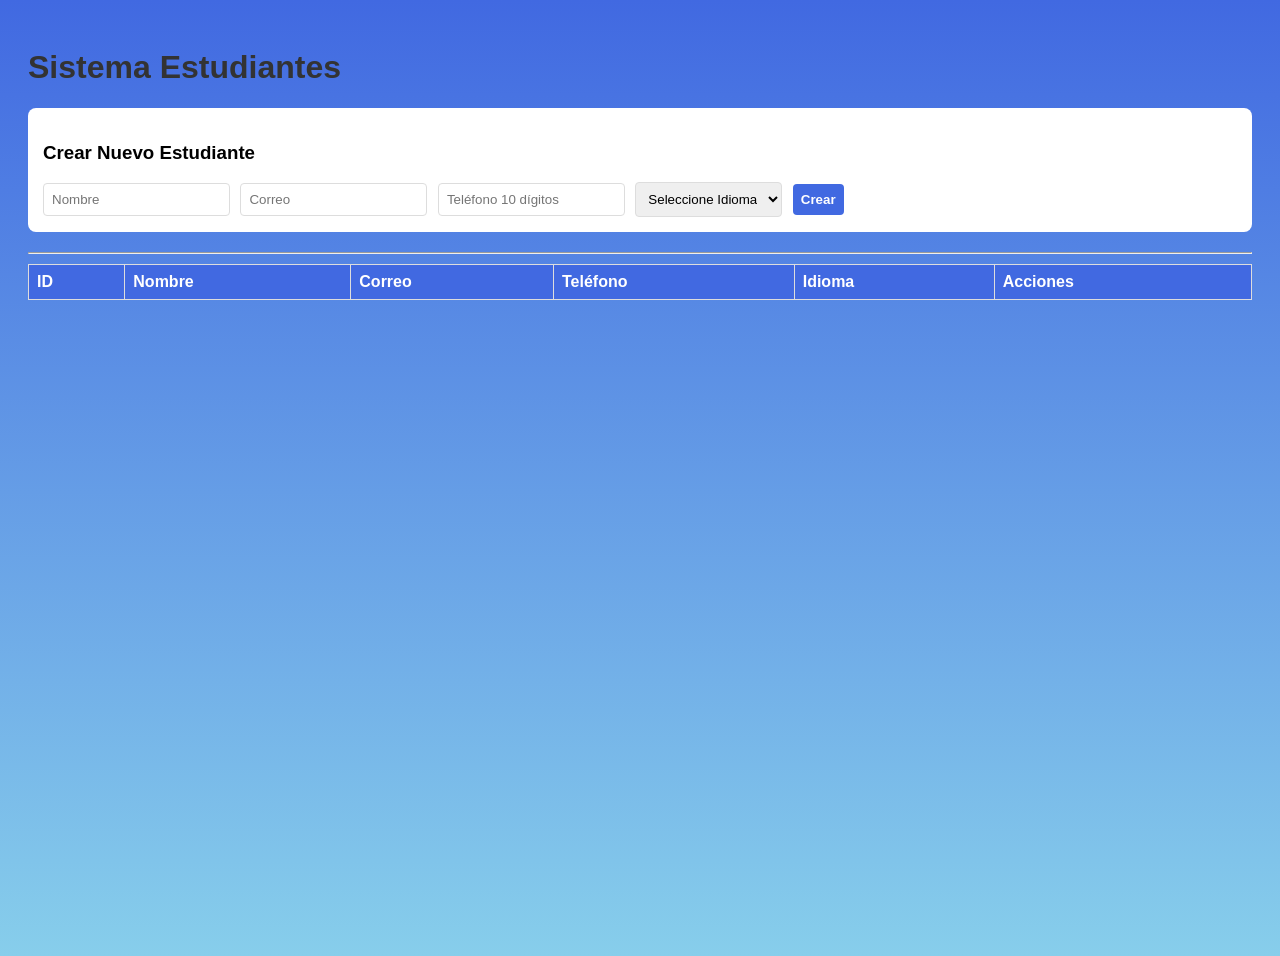
==== proyecto_entrega_estudiante/proyecto_estudiante/frontend/index.html @ 20bc5c9d "Add files via upload" ====
<!doctype html>
<html>
<head>
    <meta charset="utf-8">
    <title>Estudiantes Tarea Proyecto Final UPANA</title>
    <style>
        body {
            font-family: Arial;
            padding: 20px;
            background-image: linear-gradient(to bottom, #4169E1, #87CEEB);
            min-height: 100vh;
        }
        h1 {
            color: #333;
        }
        #form {
            background: white;
            padding: 15px;
            border-radius: 8px;
            margin-bottom: 20px;
        }
        input, select, button {
            padding: 8px;
            margin-right: 6px;
            border: 1px solid #ddd;
            border-radius: 4px;
        }
        button {
            cursor: pointer;
            background: #4169E1;
            color: white;
            border: none;
            font-weight: bold;
        }
        button:hover {
            background: #2952CC;
        }
        .btn-cancelar {
            background: #888;
        }
        .btn-cancelar:hover {
            background: #666;
        }
        .btn-editar {
            background: #6c757d;
            font-size: 12px;
            padding: 5px 10px;
        }
        .btn-editar:hover {
            background: #5a6268;
        }
        .btn-eliminar {
            background: #6c757d;
            font-size: 12px;
            padding: 5px 10px;
        }
        .btn-eliminar:hover {
            background: #5a6268;
        }
        table {
            width: 100%;
            border-collapse: collapse;
            margin-top: 10px;
            background: white;
        }
        th, td {
            border: 1px solid #ddd;
            padding: 8px;
            text-align: left;
        }
        th {
            background-color: #4169E1;
            color: white;
        }
        .modo-edicion {
            background-color: #fff3cd;
        }
    </style>
</head>
<body>
<h1>Sistema Estudiantes</h1>
<div id="form">
    <h3 id="form-title">Crear Nuevo Estudiante</h3>
    <input type="hidden" id="estudianteId">
    <input id="nombre" placeholder="Nombre">
    <input id="correo" placeholder="Correo">
    <input id="telefono" placeholder="Teléfono 10 dígitos">
    <select id="idioma">
        <option value=''>Seleccione Idioma</option>
        <option>español</option>
        <option>inglés</option>
        <option>francés</option>
    </select>
    <button id="btnGuardar">Crear</button>
    <button id="btnCancelar" class="btn-cancelar" style="display:none;">Cancelar</button>
</div>
<hr>
<table id="tabla">
    <thead>
    <tr>
        <th>ID</th>
        <th>Nombre</th>
        <th>Correo</th>
        <th>Teléfono</th>
        <th>Idioma</th>
        <th>Acciones</th>
    </tr>
    </thead>
    <tbody></tbody>
</table>

<script>
    const API = 'http://localhost:8080/estudiantes';
    let modoEdicion = false;

    async function cargar() {
        try {
            let res = await fetch(API);
            let data = await res.json();
            let tbody = document.querySelector('#tabla tbody');
            tbody.innerHTML = '';

            data.forEach(s => {
                let tr = document.createElement('tr');
                tr.innerHTML = `
                    <td>${s.id || ''}</td>
                    <td>${s.nombre || ''}</td>
                    <td>${s.correo || ''}</td>
                    <td>${s.telefono || ''}</td>
                    <td>${s.idioma || ''}</td>
                    <td>
                        <button class="btn-editar" onclick="editarEstudiante(${s.id}, '${s.nombre}', '${s.correo}', '${s.telefono}', '${s.idioma}')">
                             Editar
                        </button>
                        <button class="btn-eliminar" onclick="borrar(${s.id})">
                             Eliminar
                        </button>
                    </td>
                `;
                tbody.appendChild(tr);
            });
        } catch (error) {
            alert('Error al cargar estudiantes: ' + error.message);
        }
    }

    async function guardar() {
        const id = document.getElementById('estudianteId').value;
        const dto = {
            nombre: document.getElementById('nombre').value.trim(),
            correo: document.getElementById('correo').value.trim(),
            telefono: document.getElementById('telefono').value.trim(),
            idioma: document.getElementById('idioma').value
        };


        if (!dto.nombre || !dto.correo || !dto.telefono || !dto.idioma) {
            alert('Por favor complete todos los campos');
            return;
        }

        if (!/^\d{10}$/.test(dto.telefono)) {
            alert('El teléfono debe tener exactamente 10 dígitos numéricos');
            return;
        }

        console.log('Enviando datos:', dto); // DEBUG

        try {
            let r;
            if (modoEdicion && id) {

                console.log('Actualizando estudiante ID:', id); // DEBUG
                r = await fetch(`${API}/${id}`, {
                    method: 'PUT',
                    headers: {'Content-Type': 'application/json'},
                    body: JSON.stringify(dto)
                });
            } else {
                console.log('Creando nuevo estudiante'); // DEBUG
                r = await fetch(API, {
                    method: 'POST',
                    headers: {'Content-Type': 'application/json'},
                    body: JSON.stringify(dto)
                });
            }

            console.log('Respuesta status:', r.status); // DEBUG
            const result = await r.json();
            console.log('Resultado:', result); // DEBUG

            if (!r.ok || result.error) {
                alert('Error: ' + (result.error || 'No se pudo guardar'));
                return;
            }

            alert(modoEdicion ? 'Estudiante actualizado correctamente' : 'Estudiante creado correctamente');
            cancelarEdicion();
            cargar();
        } catch (error) {
            console.error('Error completo:', error); // DEBUG
            alert('Error al guardar: ' + error.message);
        }
    }

    function editarEstudiante(id, nombre, correo, telefono, idioma) {
        modoEdicion = true;

        document.getElementById('estudianteId').value = id;
        document.getElementById('nombre').value = nombre;
        document.getElementById('correo').value = correo;
        document.getElementById('telefono').value = telefono;
        document.getElementById('idioma').value = idioma;

        document.getElementById('form-title').textContent = `Editando Estudiante #${id}`;
        document.getElementById('btnGuardar').textContent = 'Actualizar';
        document.getElementById('btnCancelar').style.display = 'inline-block';
        document.getElementById('form').classList.add('modo-edicion');

        document.getElementById('form').scrollIntoView({ behavior: 'smooth' });
    }

    function cancelarEdicion() {
        modoEdicion = false;

        document.getElementById('estudianteId').value = '';
        document.getElementById('nombre').value = '';
        document.getElementById('correo').value = '';
        document.getElementById('telefono').value = '';
        document.getElementById('idioma').value = '';

        document.getElementById('form-title').textContent = 'Crear Nuevo Estudiante';
        document.getElementById('btnGuardar').textContent = 'Crear';
        document.getElementById('btnCancelar').style.display = 'none';
        document.getElementById('form').classList.remove('modo-edicion');
    }

    async function borrar(id) {
        if (!confirm('¿Está seguro de eliminar este estudiante?')) return;

        try {
            await fetch(`${API}/${id}`, {method: 'DELETE'});
            alert('Estudiante eliminado correctamente');
            cargar();
        } catch (error) {
            alert('Error al eliminar: ' + error.message);
        }
    }

    document.getElementById('btnGuardar').addEventListener('click', guardar);
    document.getElementById('btnCancelar').addEventListener('click', cancelarEdicion);

    window.onload = cargar;
</script>
</body>
</html>
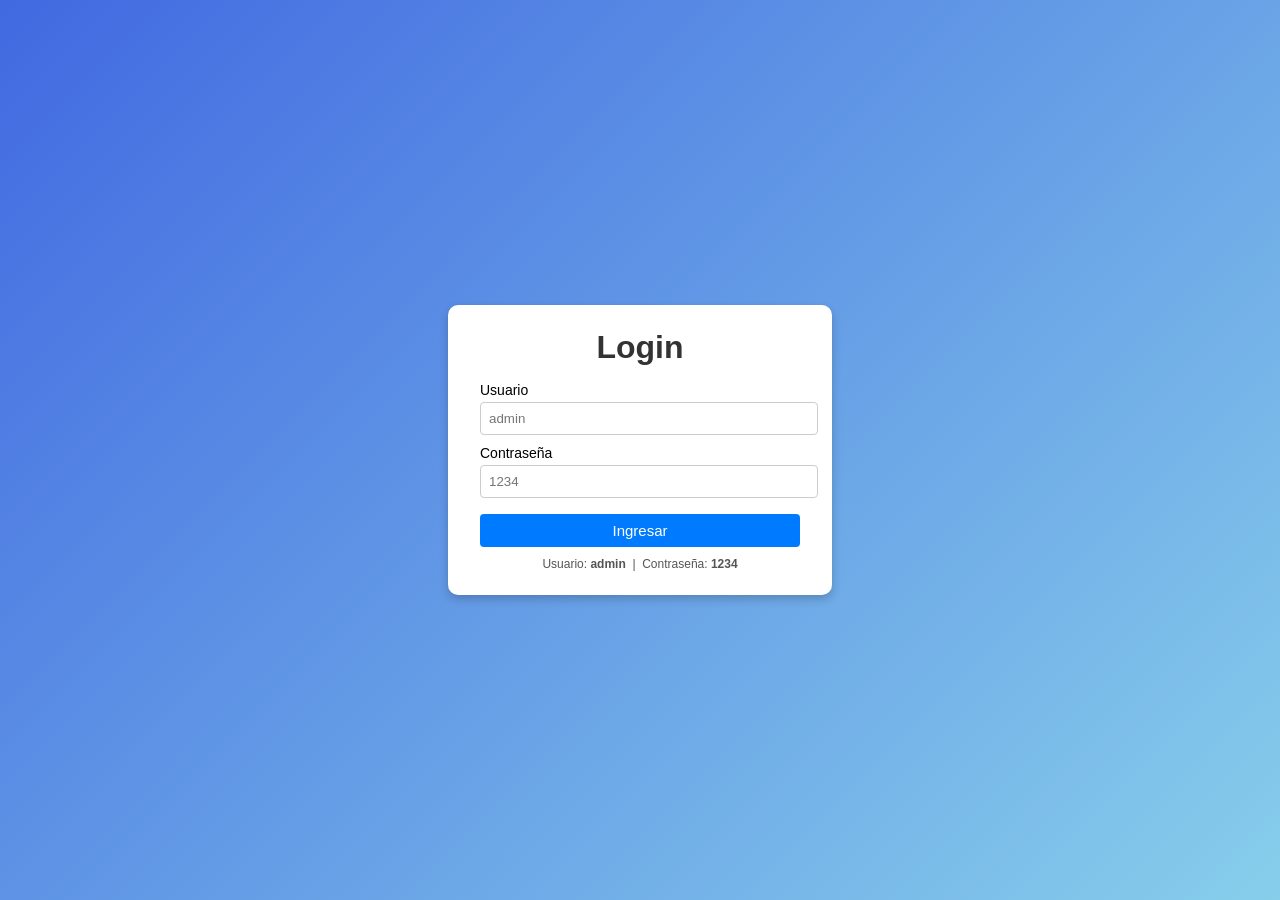
==== commit 8ef9e303: "Add files via upload" ====
--- a/proyecto_entrega_estudiante/proyecto_estudiante/frontend/index.html
+++ b/proyecto_entrega_estudiante/proyecto_estudiante/frontend/index.html
@@ -1,256 +1,253 @@
-<!doctype html>
-<html>
+<!DOCTYPE html>
+<html lang="es">
 <head>
-    <meta charset="utf-8">
-    <title>Estudiantes Tarea Proyecto Final UPANA</title>
+    <meta charset="UTF-8">
+    <title>Sistema Estudiantes</title>
     <style>
         body {
-            font-family: Arial;
-            padding: 20px;
-            background-image: linear-gradient(to bottom, #4169E1, #87CEEB);
-            min-height: 100vh;
-        }
+            font-family: Arial, sans-serif;
+            margin: 0;
+            background: linear-gradient(#4169E1, #87CEEB);
+            background-attachment: fixed;
+            background-size: cover;
+            color: white;
+        }
+
+        .container {
+            padding: 20px 40px;
+        }
+
         h1 {
-            color: #333;
-        }
-        #form {
-            background: white;
-            padding: 15px;
-            border-radius: 8px;
+            margin-top: 20px;
+        }
+
+        .form-box {
+            background: rgba(255, 255, 255, 0.12);
+            backdrop-filter: blur(4px);
+            padding: 18px;
+            border-radius: 10px;
             margin-bottom: 20px;
-        }
-        input, select, button {
-            padding: 8px;
-            margin-right: 6px;
-            border: 1px solid #ddd;
-            border-radius: 4px;
-        }
+            border: 1px solid rgba(255,255,255,0.25);
+        }
+
+        input, select {
+            padding: 7px;
+            margin-right: 10px;
+            border-radius: 5px;
+            border: none;
+            width: 180px;
+        }
+
         button {
+            padding: 8px 14px;
+            background: #C0C0C0;
+            color: black;
+            border: none;
+            border-radius: 5px;
             cursor: pointer;
-            background: #4169E1;
-            color: white;
-            border: none;
             font-weight: bold;
         }
+
         button:hover {
-            background: #2952CC;
-        }
-        .btn-cancelar {
-            background: #888;
-        }
-        .btn-cancelar:hover {
-            background: #666;
-        }
-        .btn-editar {
-            background: #6c757d;
-            font-size: 12px;
-            padding: 5px 10px;
-        }
-        .btn-editar:hover {
-            background: #5a6268;
-        }
-        .btn-eliminar {
-            background: #6c757d;
-            font-size: 12px;
-            padding: 5px 10px;
-        }
-        .btn-eliminar:hover {
-            background: #5a6268;
-        }
+            background: #0088cc;
+        }
+
         table {
             width: 100%;
             border-collapse: collapse;
-            margin-top: 10px;
-            background: white;
-        }
+            background: rgba(255,255,255,0.2);
+        }
+
         th, td {
-            border: 1px solid #ddd;
-            padding: 8px;
+            padding: 10px;
             text-align: left;
-        }
+            background: rgba(0,0,0,0.2);
+        }
+
         th {
-            background-color: #4169E1;
+            background: rgba(0,0,0,0.4);
+        }
+
+        .row-buttons button {
+            margin-right: 5px;
+        }
+
+        .top-bar {
+            display: flex;
+            justify-content: flex-end;
+            padding: 10px;
+        }
+
+        .logout-btn {
+            padding: 8px 12px;
+            background: #ff4444;
+            border-radius: 5px;
             color: white;
-        }
-        .modo-edicion {
-            background-color: #fff3cd;
+            cursor: pointer;
+            font-weight: bold;
+        }
+
+        .logout-btn:hover {
+            background: #cc0000;
         }
     </style>
 </head>
 <body>
-<h1>Sistema Estudiantes</h1>
-<div id="form">
-    <h3 id="form-title">Crear Nuevo Estudiante</h3>
-    <input type="hidden" id="estudianteId">
-    <input id="nombre" placeholder="Nombre">
-    <input id="correo" placeholder="Correo">
-    <input id="telefono" placeholder="Teléfono 10 dígitos">
-    <select id="idioma">
-        <option value=''>Seleccione Idioma</option>
-        <option>español</option>
-        <option>inglés</option>
-        <option>francés</option>
-    </select>
-    <button id="btnGuardar">Crear</button>
-    <button id="btnCancelar" class="btn-cancelar" style="display:none;">Cancelar</button>
+
+<script>
+    if (localStorage.getItem('logueado') !== 'si') {
+        window.location.href = "login.html";
+    }
+</script>
+
+<div class="top-bar">
+    <button class="logout-btn" onclick="logout()">Cerrar Sesión</button>
 </div>
-<hr>
-<table id="tabla">
-    <thead>
-    <tr>
-        <th>ID</th>
-        <th>Nombre</th>
-        <th>Correo</th>
-        <th>Teléfono</th>
-        <th>Idioma</th>
-        <th>Acciones</th>
-    </tr>
-    </thead>
-    <tbody></tbody>
-</table>
+
+<div class="container">
+
+    <h1>Sistema Estudiantes</h1>
+
+    <div class="form-box">
+        <h2>Crear Nuevo Estudiante</h2>
+
+        <input type="text" id="nombre" placeholder="Nombre">
+        <input type="email" id="correo" placeholder="Correo">
+        <input type="text" id="telefono" placeholder="Teléfono 8 dígitos">
+
+        <select id="idioma">
+            <option value="">Seleccione Idioma</option>
+            <option value="español">Español</option>
+            <option value="ingles">Inglés</option>
+            <option value="frances">Francés</option>
+        </select>
+
+        <button onclick="guardar()">Crear</button>
+    </div>
+
+    <table>
+        <thead>
+        <tr>
+            <th>ID</th>
+            <th>Nombre</th>
+            <th>Correo</th>
+            <th>Teléfono</th>
+            <th>Idioma</th>
+            <th>Acciones</th>
+        </tr>
+        </thead>
+        <tbody id="tbody"></tbody>
+    </table>
+
+</div>
 
 <script>
-    const API = 'http://localhost:8080/estudiantes';
-    let modoEdicion = false;
+    const API = "http://localhost:8080/estudiantes";
 
     async function cargar() {
         try {
-            let res = await fetch(API);
-            let data = await res.json();
-            let tbody = document.querySelector('#tabla tbody');
-            tbody.innerHTML = '';
-
-            data.forEach(s => {
-                let tr = document.createElement('tr');
-                tr.innerHTML = `
-                    <td>${s.id || ''}</td>
-                    <td>${s.nombre || ''}</td>
-                    <td>${s.correo || ''}</td>
-                    <td>${s.telefono || ''}</td>
-                    <td>${s.idioma || ''}</td>
-                    <td>
-                        <button class="btn-editar" onclick="editarEstudiante(${s.id}, '${s.nombre}', '${s.correo}', '${s.telefono}', '${s.idioma}')">
-                             Editar
-                        </button>
-                        <button class="btn-eliminar" onclick="borrar(${s.id})">
-                             Eliminar
-                        </button>
-                    </td>
+            const resp = await fetch(API);
+
+            if (!resp.ok) {
+                throw new Error("Error HTTP " + resp.status);
+            }
+
+            const datos = await resp.json();
+            const tbody = document.getElementById("tbody");
+            tbody.innerHTML = "";
+
+            datos.forEach(e => {
+                let fila = `
+                    <tr>
+                        <td>${e.id}</td>
+                        <td>${e.nombre}</td>
+                        <td>${e.correo}</td>
+                        <td>${e.numero_telefono}</td>
+                        <td>${e.idioma}</td>
+                        <td class="row-buttons">
+                            <button onclick="editar(${e.id})">Editar</button>
+                            <button onclick="eliminar(${e.id})">Eliminar</button>
+                        </td>
+                    </tr>
                 `;
-                tbody.appendChild(tr);
+                tbody.innerHTML += fila;
             });
-        } catch (error) {
-            alert('Error al cargar estudiantes: ' + error.message);
+
+        } catch (err) {
+            console.error(err);
+            alert("Error al cargar estudiantes: " + err.message);
         }
     }
 
     async function guardar() {
-        const id = document.getElementById('estudianteId').value;
-        const dto = {
-            nombre: document.getElementById('nombre').value.trim(),
-            correo: document.getElementById('correo').value.trim(),
-            telefono: document.getElementById('telefono').value.trim(),
-            idioma: document.getElementById('idioma').value
+        const datos = {
+            nombre: document.getElementById("nombre").value,
+            correo: document.getElementById("correo").value,
+            numero_telefono: document.getElementById("telefono").value,
+            idioma: document.getElementById("idioma").value
         };
 
-
-        if (!dto.nombre || !dto.correo || !dto.telefono || !dto.idioma) {
-            alert('Por favor complete todos los campos');
-            return;
-        }
-
-        if (!/^\d{10}$/.test(dto.telefono)) {
-            alert('El teléfono debe tener exactamente 10 dígitos numéricos');
-            return;
-        }
-
-        console.log('Enviando datos:', dto); // DEBUG
+        console.log("Enviando datos:", datos);
 
         try {
-            let r;
-            if (modoEdicion && id) {
-
-                console.log('Actualizando estudiante ID:', id); // DEBUG
-                r = await fetch(`${API}/${id}`, {
-                    method: 'PUT',
-                    headers: {'Content-Type': 'application/json'},
-                    body: JSON.stringify(dto)
-                });
-            } else {
-                console.log('Creando nuevo estudiante'); // DEBUG
-                r = await fetch(API, {
-                    method: 'POST',
-                    headers: {'Content-Type': 'application/json'},
-                    body: JSON.stringify(dto)
-                });
-            }
-
-            console.log('Respuesta status:', r.status); // DEBUG
-            const result = await r.json();
-            console.log('Resultado:', result); // DEBUG
-
-            if (!r.ok || result.error) {
-                alert('Error: ' + (result.error || 'No se pudo guardar'));
+            const resp = await fetch(API, {
+                method: "POST",
+                headers: { "Content-Type": "application/json" },
+                body: JSON.stringify(datos)
+            });
+
+            if (!resp.ok) {
+                const error = await resp.json().catch(() => ({}));
+                alert("Error al crear: " + (error.error || "Error desconocido"));
                 return;
             }
 
-            alert(modoEdicion ? 'Estudiante actualizado correctamente' : 'Estudiante creado correctamente');
-            cancelarEdicion();
+            alert("Estudiante creado correctamente");
             cargar();
-        } catch (error) {
-            console.error('Error completo:', error); // DEBUG
-            alert('Error al guardar: ' + error.message);
-        }
-    }
-
-    function editarEstudiante(id, nombre, correo, telefono, idioma) {
-        modoEdicion = true;
-
-        document.getElementById('estudianteId').value = id;
-        document.getElementById('nombre').value = nombre;
-        document.getElementById('correo').value = correo;
-        document.getElementById('telefono').value = telefono;
-        document.getElementById('idioma').value = idioma;
-
-        document.getElementById('form-title').textContent = `Editando Estudiante #${id}`;
-        document.getElementById('btnGuardar').textContent = 'Actualizar';
-        document.getElementById('btnCancelar').style.display = 'inline-block';
-        document.getElementById('form').classList.add('modo-edicion');
-
-        document.getElementById('form').scrollIntoView({ behavior: 'smooth' });
-    }
-
-    function cancelarEdicion() {
-        modoEdicion = false;
-
-        document.getElementById('estudianteId').value = '';
-        document.getElementById('nombre').value = '';
-        document.getElementById('correo').value = '';
-        document.getElementById('telefono').value = '';
-        document.getElementById('idioma').value = '';
-
-        document.getElementById('form-title').textContent = 'Crear Nuevo Estudiante';
-        document.getElementById('btnGuardar').textContent = 'Crear';
-        document.getElementById('btnCancelar').style.display = 'none';
-        document.getElementById('form').classList.remove('modo-edicion');
-    }
-
-    async function borrar(id) {
-        if (!confirm('¿Está seguro de eliminar este estudiante?')) return;
-
-        try {
-            await fetch(`${API}/${id}`, {method: 'DELETE'});
-            alert('Estudiante eliminado correctamente');
+        } catch (err) {
+            console.error("Error completo:", err);
+            alert("Error al enviar datos: " + err.message);
+        }
+    }
+
+    async function eliminar(id) {
+        if (!confirm("¿Seguro que desea eliminar este estudiante?")) return;
+
+        const resp = await fetch(`${API}/${id}`, { method: "DELETE" });
+
+        if (resp.ok) {
+            alert("Estudiante eliminado");
             cargar();
-        } catch (error) {
-            alert('Error al eliminar: ' + error.message);
-        }
-    }
-
-    document.getElementById('btnGuardar').addEventListener('click', guardar);
-    document.getElementById('btnCancelar').addEventListener('click', cancelarEdicion);
+        } else {
+            alert("Error al eliminar");
+        }
+    }
+
+    async function editar(id) {
+        const nuevoNombre = prompt("Nuevo nombre:");
+        if (!nuevoNombre) return;
+
+        const resp = await fetch(`${API}/${id}`, {
+            method: "PATCH",
+            headers: {"Content-Type": "application/json"},
+            body: JSON.stringify({nombre: nuevoNombre})
+        });
+
+        if (resp.ok) {
+            alert("Estudiante actualizado");
+            cargar();
+        } else {
+            alert("Error actualizando");
+        }
+    }
+
+    function logout() {
+        localStorage.removeItem('logueado');
+        window.location.href = "login.html";
+    }
 
     window.onload = cargar;
 </script>
+
 </body>
-</html>+</html>
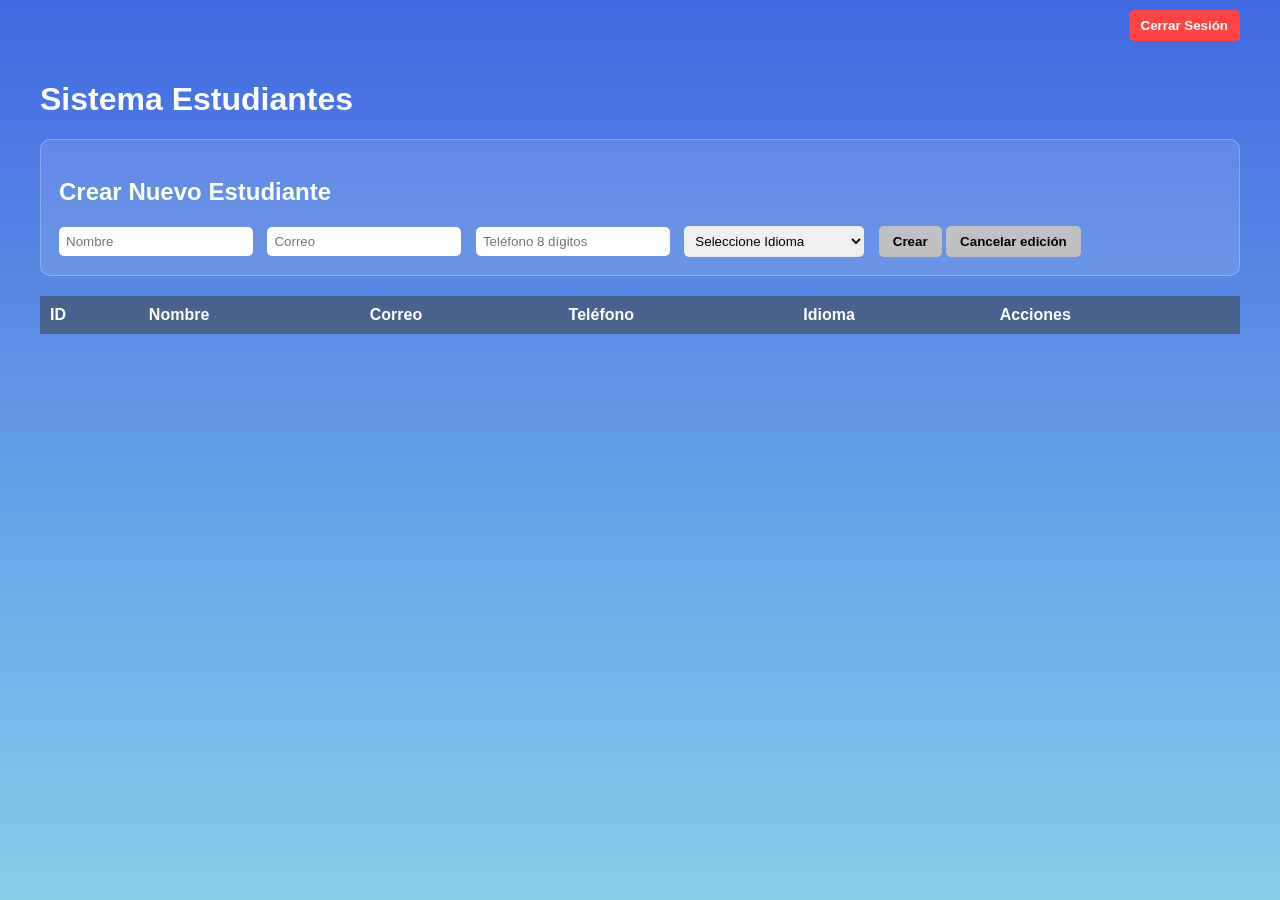
==== commit 52b3795a: "Add files via upload" ====
--- a/proyecto_entrega_estudiante/proyecto_estudiante/frontend/index.html
+++ b/proyecto_entrega_estudiante/proyecto_estudiante/frontend/index.html
@@ -7,7 +7,7 @@
         body {
             font-family: Arial, sans-serif;
             margin: 0;
-            background: linear-gradient(#4169E1, #87CEEB);
+            background: linear-gradient( #4169E1, #87CEEB);
             background-attachment: fixed;
             background-size: cover;
             color: white;
@@ -75,7 +75,7 @@
         .top-bar {
             display: flex;
             justify-content: flex-end;
-            padding: 10px;
+            padding: 10px 40px 0 40px;
         }
 
         .logout-btn {
@@ -95,8 +95,10 @@
 <body>
 
 <script>
+    // Si usas login con localStorage, esto lo mantiene:
     if (localStorage.getItem('logueado') !== 'si') {
-        window.location.href = "login.html";
+        // Si no querés protección, comentá esta línea:
+        // window.location.href = "login.html";
     }
 </script>
 
@@ -109,20 +111,24 @@
     <h1>Sistema Estudiantes</h1>
 
     <div class="form-box">
-        <h2>Crear Nuevo Estudiante</h2>
+        <h2 id="titulo-form">Crear Nuevo Estudiante</h2>
+
+        <!-- id oculto para saber si estamos editando -->
+        <input type="hidden" id="idEditar">
 
         <input type="text" id="nombre" placeholder="Nombre">
         <input type="email" id="correo" placeholder="Correo">
-        <input type="text" id="telefono" placeholder="Teléfono 8 dígitos">
+        <input type="text" id="telefono" placeholder="Teléfono 8 dígitos" maxlength="8">
 
         <select id="idioma">
             <option value="">Seleccione Idioma</option>
             <option value="español">Español</option>
-            <option value="ingles">Inglés</option>
-            <option value="frances">Francés</option>
+            <option value="inglés">Inglés</option>
+            <option value="francés">Francés</option>
         </select>
 
-        <button onclick="guardar()">Crear</button>
+        <button id="btnGuardar" onclick="guardar()">Crear</button>
+        <button onclick="cancelarEdicion()">Cancelar edición</button>
     </div>
 
     <table>
@@ -162,7 +168,7 @@
                         <td>${e.id}</td>
                         <td>${e.nombre}</td>
                         <td>${e.correo}</td>
-                        <td>${e.numero_telefono}</td>
+                        <td>${e.telefono}</td>
                         <td>${e.idioma}</td>
                         <td class="row-buttons">
                             <button onclick="editar(${e.id})">Editar</button>
@@ -180,29 +186,49 @@
     }
 
     async function guardar() {
+        const idEditar = document.getElementById("idEditar").value;
+
         const datos = {
-            nombre: document.getElementById("nombre").value,
-            correo: document.getElementById("correo").value,
-            numero_telefono: document.getElementById("telefono").value,
+            nombre: document.getElementById("nombre").value.trim(),
+            correo: document.getElementById("correo").value.trim(),
+            telefono: document.getElementById("telefono").value.trim(),
             idioma: document.getElementById("idioma").value
         };
 
-        console.log("Enviando datos:", datos);
+        if (!datos.nombre || !datos.correo || !datos.telefono || !datos.idioma) {
+            alert("Todos los campos son obligatorios");
+            return;
+        }
+
+        if (!/^\d{8}$/.test(datos.telefono)) {
+            alert("El teléfono debe tener exactamente 8 dígitos");
+            return;
+        }
+
+        const url = idEditar ? `${API}/${idEditar}` : API;
+        const metodo = idEditar ? "PUT" : "POST";
 
         try {
-            const resp = await fetch(API, {
-                method: "POST",
+            const resp = await fetch(url, {
+                method: metodo,
                 headers: { "Content-Type": "application/json" },
                 body: JSON.stringify(datos)
             });
 
+            const body = await resp.json().catch(() => ({}));
+
             if (!resp.ok) {
-                const error = await resp.json().catch(() => ({}));
-                alert("Error al crear: " + (error.error || "Error desconocido"));
+                alert("Error al guardar: " + (body.error || "Error desconocido"));
                 return;
             }
 
-            alert("Estudiante creado correctamente");
+            if (idEditar) {
+                alert("Estudiante actualizado correctamente");
+            } else {
+                alert("Estudiante creado correctamente");
+            }
+
+            cancelarEdicion();
             cargar();
         } catch (err) {
             console.error("Error completo:", err);
@@ -210,6 +236,41 @@
         }
     }
 
+    async function editar(id) {
+        try {
+            const resp = await fetch(`${API}/${id}`);
+            if (!resp.ok) {
+                alert("No se pudo obtener el estudiante");
+                return;
+            }
+
+            const e = await resp.json();
+
+            document.getElementById("idEditar").value = e.id;
+            document.getElementById("nombre").value = e.nombre;
+            document.getElementById("correo").value = e.correo;
+            document.getElementById("telefono").value = e.telefono;
+            document.getElementById("idioma").value = e.idioma;
+
+            document.getElementById("titulo-form").innerText = "Editar Estudiante";
+            document.getElementById("btnGuardar").innerText = "Actualizar";
+
+        } catch (err) {
+            console.error("Error al editar:", err);
+            alert("Error al cargar datos para edición: " + err.message);
+        }
+    }
+
+    function cancelarEdicion() {
+        document.getElementById("idEditar").value = "";
+        document.getElementById("nombre").value = "";
+        document.getElementById("correo").value = "";
+        document.getElementById("telefono").value = "";
+        document.getElementById("idioma").value = "";
+        document.getElementById("titulo-form").innerText = "Crear Nuevo Estudiante";
+        document.getElementById("btnGuardar").innerText = "Crear";
+    }
+
     async function eliminar(id) {
         if (!confirm("¿Seguro que desea eliminar este estudiante?")) return;
 
@@ -219,25 +280,8 @@
             alert("Estudiante eliminado");
             cargar();
         } else {
-            alert("Error al eliminar");
-        }
-    }
-
-    async function editar(id) {
-        const nuevoNombre = prompt("Nuevo nombre:");
-        if (!nuevoNombre) return;
-
-        const resp = await fetch(`${API}/${id}`, {
-            method: "PATCH",
-            headers: {"Content-Type": "application/json"},
-            body: JSON.stringify({nombre: nuevoNombre})
-        });
-
-        if (resp.ok) {
-            alert("Estudiante actualizado");
-            cargar();
-        } else {
-            alert("Error actualizando");
+            const body = await resp.json().catch(() => ({}));
+            alert("Error al eliminar: " + (body.error || "Error desconocido"));
         }
     }
 
